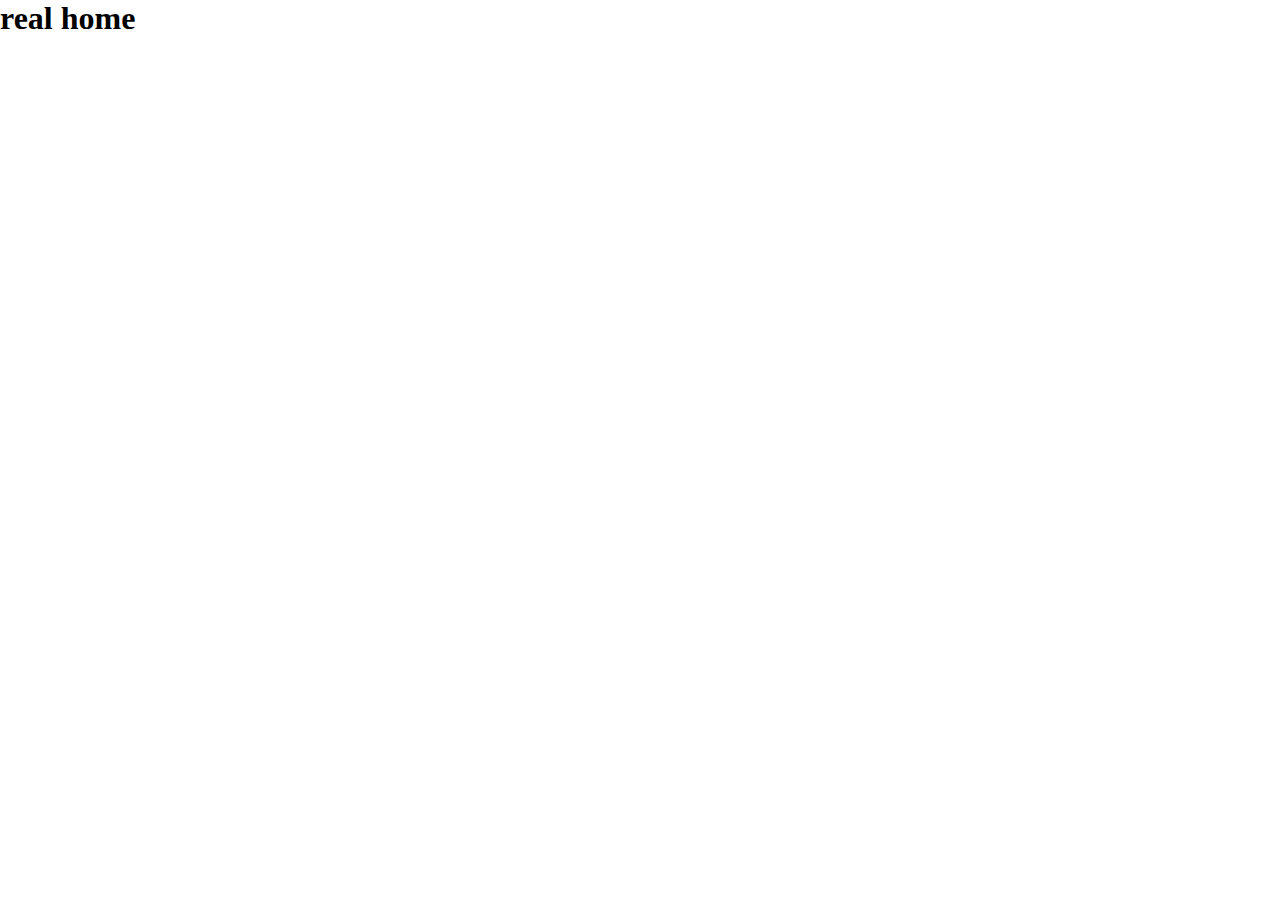
==== index.html @ ef487006 "create structure of real home project" ====
<!DOCTYPE html>
<html lang="en">
<head>
    <meta charset="UTF-8">
    <meta name="viewport" content="width=device-width, initial-scale=1.0">

    <!-- 
        - CUSTOM CSS LINK
    -->
    <link rel="stylesheet" href="./assets/style/style.css">


    <!-- 
        - META TAGS
    -->
    <title>Real Home - Amazing & Better Home</title>
    <meta name="title" content="Real Home - Amazing & Better Home">
    <meta name="description" content="This is a real home template made by Ronak Parmar">


    <!-- 
        - FAVICON
    -->
    <link rel="shortcut icon" href="./house-solid.svg" type="image/svg+xml">


    <!--
        - GOOGLE FONT LINK
    -->
    <link rel="preconnect" href="https://fonts.googleapis.com">
    <link rel="preconnect" href="https://fonts.gstatic.com" crossorigin>
    <link href="https://fonts.googleapis.com/css2?family=DM+Sans:wght@400;700&family=Forum&display=swap"
        rel="stylesheet">


    <!-- 
        - FONT AWESOME LINK
    -->
    <link rel="stylesheet" href="https://cdnjs.cloudflare.com/ajax/libs/font-awesome/6.6.0/css/all.min.css" integrity="sha512-Kc323vGBEqzTmouAECnVceyQqyqdsSiqLQISBL29aUW4U/M7pSPA/gEUZQqv1cwx4OnYxTxve5UMg5GT6L4JJg==" crossorigin="anonymous" referrerpolicy="no-referrer" />

</head>

<body>
    <h1>real home</h1>

    <!-- 
        - PRELOADER
    -->







    <!-- 
        - NAVBAR
    -->






    <!-- 
        - HERO FULL SCREEN SLIDER
    -->






    <!--
        - BEST DEAL SECTION
    -->





    <!--
        - FEATURES PROPERTY
    -->








    <!-- 
        - OUR AGENT
    -->










    <!-- 
        - TESTIMONIAL SLIDER
    -->





    <!--
        - OUR PARTNER
    -->





    <!-- 
        - FOOTER
    -->







</body>

</html>
---- assets/style/style.css ----
* {
    margin: 0;
    padding: 0;
    box-sizing: border-box;
}
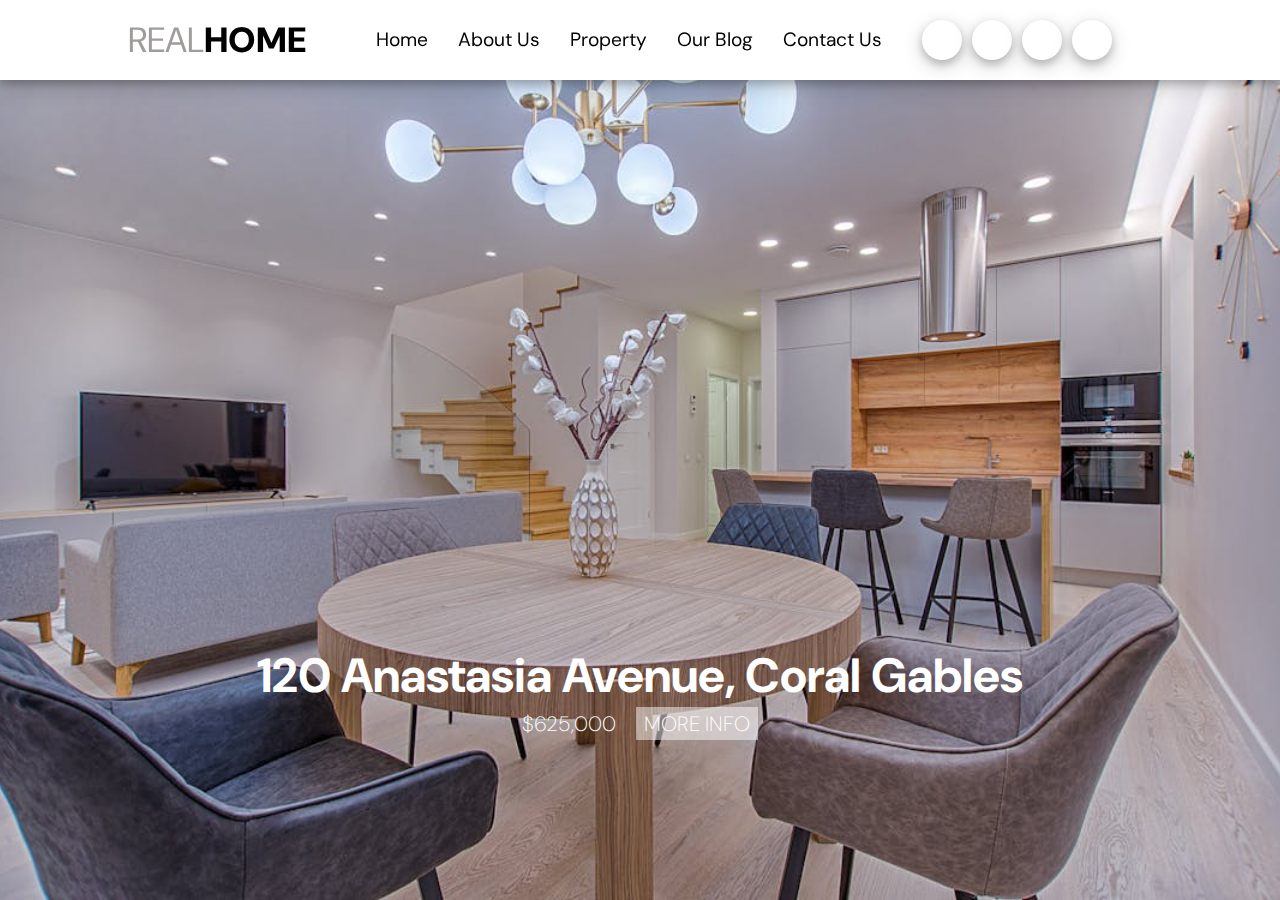
==== commit 435b3f52: "create navbar and hero section" ====
--- a/index.html
+++ b/index.html
@@ -1,5 +1,6 @@
 <!DOCTYPE html>
 <html lang="en">
+
 <head>
     <meta charset="UTF-8">
     <meta name="viewport" content="width=device-width, initial-scale=1.0">
@@ -36,13 +37,13 @@
     <!-- 
         - FONT AWESOME LINK
     -->
-    <link rel="stylesheet" href="https://cdnjs.cloudflare.com/ajax/libs/font-awesome/6.6.0/css/all.min.css" integrity="sha512-Kc323vGBEqzTmouAECnVceyQqyqdsSiqLQISBL29aUW4U/M7pSPA/gEUZQqv1cwx4OnYxTxve5UMg5GT6L4JJg==" crossorigin="anonymous" referrerpolicy="no-referrer" />
+    <link rel="stylesheet" href="https://cdnjs.cloudflare.com/ajax/libs/font-awesome/6.6.0/css/all.min.css"
+        integrity="sha512-Kc323vGBEqzTmouAECnVceyQqyqdsSiqLQISBL29aUW4U/M7pSPA/gEUZQqv1cwx4OnYxTxve5UMg5GT6L4JJg=="
+        crossorigin="anonymous" referrerpolicy="no-referrer" />
 
 </head>
 
 <body>
-    <h1>real home</h1>
-
     <!-- 
         - PRELOADER
     -->
@@ -57,15 +58,102 @@
         - NAVBAR
     -->
 
-
-
-
-
+    <div class="wrapper">
+        <div class="nav-container">
+            <div class="nav-logo">
+                <h1>
+                    <span>REAL</span>
+                    <span>HOME</span>
+                </h1>
+            </div>
+            <div class="nav-lists">
+                <ul class="navbar-list">
+                    <li class="navbar-item">
+                        <a href="#home" class="navbar-link hover-underline active">
+                            <span class="span hover-underline">Home</span>
+                        </a>
+                    </li>
+
+                    <li class="navbar-item">
+                        <a href="#" class="navbar-link hover-underline active">
+                            <span class="span">About Us</span>
+                        </a>
+                    </li>
+
+                    <li class="navbar-item">
+                        <a href="#" class="navbar-link hover-underline active">
+                            <span class="span">Property</span>
+                        </a>
+                    </li>
+
+                    <li class="navbar-item">
+                        <a href="#" class="navbar-link hover-underline active">
+                            <span class="span">Our Blog</span>
+                        </a>
+                    </li>
+
+                    <li class="navbar-item">
+                        <a href="#" class="navbar-link hover-underline active">
+                            <span class="span">Contact Us</span>
+                        </a>
+                    </li>
+                </ul>
+                <div class="social-medias">
+                    <ul>
+                        <li>
+                            <a href="#">
+                                <i class="fa-brands fa-facebook-f"></i>
+                            </a>
+                        </li>
+                        <li>
+                            <a href="#">
+                                <i class="fa-brands fa-pinterest-p"></i>
+                            </a>
+                        </li>
+                        <li>
+                            <a href="#">
+                                <i class="fa-brands fa-instagram"></i>
+                            </a>
+                        </li>
+                        <li>
+                            <a href="#">
+                                <i class="fa-brands fa-google-plus-g"></i>
+                            </a>
+                        </li>
+                    </ul>
+                </div>
+
+                <div class="login bar">
+                    <button class="button">Login</button>
+
+                    <i class="fa-solid fa-bars-staggered"></i>
+
+                    <i class="fa-solid fa-xmark"></i>
+                </div>
+            </div>
+        </div>
+    </div>
 
     <!-- 
         - HERO FULL SCREEN SLIDER
     -->
 
+    <section class="hero">
+
+        <img src="./assets/images/hero image.jpeg" alt="" loading="lazy">
+
+        <div class="hero-texts">
+            <div class="hero-heading">
+                <h2>120 Anastasia Avenue, Coral Gables</h2>
+            </div>
+
+            <div class="div hero-sm-texts">
+                <h4>$625,000</h4>
+                <button>MORE INFO</button>
+            </div>
+        </div>
+        
+    </section>
 
 
 
@@ -75,7 +163,7 @@
         - BEST DEAL SECTION
     -->
 
-
+    <!-- <section class="deal"></section> -->
 
 
 
--- a/assets/style/style.css
+++ b/assets/style/style.css
@@ -1,5 +1,347 @@
-* {
+/*-----------------------------------*\
+  #CUSTOM PROPERTY
+\*-----------------------------------*/
+
+:root {
+    /**
+     * COLORS
+    */
+    --white: hsl(0, 0%, 100%);
+    --black: hsl(0, 0%, 0%);
+    --red: hsl(0, 100%, 50%);
+    --gray: hsl(0, 2%, 62%);
+
+    /* font-weight */
+    --weight-regular: 400;
+    --weight-bold: 700;
+
+    /**
+     * SHADOW
+     */
+    --shadow-1: 0px 0px 25px 0px hsla(0, 0%, 0%, 0.25);
+
+    /**
+     * BORDER RADIUS
+     */
+    --radius-24: 24px;
+    --radius-circle: 50%;
+    /**
+     * FONTFAMILY
+     */
+    --fontFamily-forum: 'Forum', cursive;
+    --fontFamily-dm_sans: 'DM Sans', sans-serif;
+}
+
+
+/*-----------------------------------*\
+  # RESET
+\*-----------------------------------*/
+
+
+*,
+*::before,
+*::after {
     margin: 0;
     padding: 0;
     box-sizing: border-box;
-}+}
+
+li {
+    list-style: none;
+}
+
+a,
+img,
+data,
+span,
+input,
+button,
+select,
+textarea {
+    display: block;
+}
+
+a {
+    text-decoration: none;
+}
+
+img {
+    height: auto;
+}
+
+input,
+button,
+select,
+textarea {
+    background: none;
+    border: none;
+    font: inherit;
+}
+
+input,
+select,
+textarea {
+    width: 100%;
+    outline: none;
+}
+
+button {
+    cursor: pointer;
+}
+
+html {
+    scroll-behavior: smooth;
+}
+
+body {
+    background-color: var(--white);
+    color: var(--black);
+    font-family: var(--fontFamily-dm_sans);
+    /* overflow: hidden; */
+    /* height: 300vh; */
+    /* width: 100%; */
+    /* padding: 0 10%; */
+}
+
+body.nav-active {
+    overflow: hidden;
+}
+
+section {
+    min-height: 100vh;
+}
+
+/* 
+::-webkit-scrollbar {
+    width: 5px;
+}
+
+::-webkit-scrollbar-track {
+    background-color: transparent;
+}
+
+::-webkit-scrollbar-thumb {
+    background-color: var(--gold-crayola);
+} */
+
+.button {
+    width: 100%;
+    padding: 5px 10px;
+    background-color: var(--red);
+    color: var(--white);
+    font-size: 1.2rem;
+    font-weight: 600;
+    border-radius: 5px;
+    display: flex;
+    justify-content: center;
+    align-items: center;
+    text-align: center;
+}
+
+.button:hover {
+    width: 100%;
+    padding: 5px 10px;
+    background-color: var(--red);
+    color: var(--black);
+    font-size: 1.2rem;
+    font-weight: 600;
+    border-radius: 5px;
+    transition: 0.5s ease-in;
+}
+
+
+/*-----------------------------------*\
+    #PRELOAD
+  \*-----------------------------------*/
+
+
+
+
+
+
+/*-----------------------------------*\
+    #HEADER
+  \*-----------------------------------*/
+
+.wrapper {
+    padding: 0 10%;
+    position: fixed;
+    width: 100vw;
+    background-color: var(--white);
+    box-shadow: 0 4px 8px 0 rgba(0, 0, 0, 0.2), 0 6px 20px 0 rgba(0, 0, 0, 0.19);
+}
+
+.nav-container {
+    display: flex;
+    justify-content: space-between;
+    align-items: center;
+    height: 80px;
+}
+
+.nav-logo h1 {
+    display: flex;
+    font-size: 2.2rem;
+}
+
+.nav-logo h1 span:nth-child(1) {
+    color: var(--gray);
+    font-weight: 400;
+}
+
+.nav-logo h1 span:last-child {
+    font-weight: 900;
+}
+
+.nav-lists {
+    display: flex;
+    justify-content: center;
+    align-items: center;
+    gap: 40px;
+}
+
+.navbar-list {
+    display: flex;
+    justify-content: center;
+    align-items: center;
+    gap: 30px;
+}
+
+.navbar-list .navbar-item>a {
+    color: var(--black);
+    font-size: 1.2rem;
+}
+
+.navbar-list .navbar-item>a span:after {
+    content: '';
+    background-color: var(--gray);
+    height: 2px;
+    width: 0%;
+    display: block;
+    transition: 0.5s ease-in-out;
+}
+
+.navbar-list .navbar-item>a span:hover:after {
+    content: '';
+    background-color: var(--gray);
+    height: 2px;
+    width: 100%;
+    display: block;
+}
+
+.social-medias>ul {
+    display: flex;
+    justify-content: center;
+    align-items: center;
+    gap: 10px;
+}
+
+.social-medias>ul>li>a {
+    display: flex;
+    width: 40px;
+    height: 40px;
+    font-size: 1.2rem;
+    justify-content: center;
+    align-items: center;
+    text-align: center;
+    border-radius: 50%;
+    padding: 4px 4px;
+    color: var(--black);
+    box-shadow: 0, 10px, 5px, 2px;
+    background-color: var(--white);
+    /* border: 1px solid black; */
+    box-shadow: 0 4px 8px 0 rgba(0, 0, 0, 0.2), 0 6px 20px 0 rgba(0, 0, 0, 0.19);
+}
+
+.login, .bar {
+    display: flex;
+}
+
+.login button {
+    display: none;
+}
+
+.login i {
+    font-size: 1.2rem;
+    cursor: pointer;
+    display: none;
+}
+
+
+
+/*-----------------------------------*\
+    #HERO
+  \*-----------------------------------*/
+
+  /* .hero {
+    display: flex;
+    justify-content: center;
+    align-items: center;
+    height: 100vh;
+    width: 100%;
+} */
+
+.hero img {
+    height: 100vh;
+    width: 100%;
+    object-fit: cover;
+}
+
+.hero .hero-texts {
+    display: flex;
+    justify-content: center;
+    align-items: center;
+    text-align: center;
+    flex-direction: column;
+    margin-top: -20%;
+}
+
+.hero .hero-texts .hero-heading {
+    font-size: 2rem;
+    color: var(--white);
+    font-weight: 900;
+}
+
+.hero .hero-texts .hero-sm-texts {
+    display: flex;
+    gap: 20px;
+    justify-content: center;
+    align-items: center;
+}
+
+.hero .hero-texts .hero-sm-texts h4,
+.hero .hero-texts .hero-sm-texts button {
+    font-size: 1.3rem;
+    color: var(--white);
+    font-weight: 200;
+}
+
+.hero .hero-texts .hero-sm-texts button {
+    color: var(--white);
+    background-color: rgba(255, 255, 255, 0.486);
+    padding: 3px 8px;
+    font-size: 1.3rem;
+}
+
+
+
+
+
+
+/*-----------------------------------*\
+    # MEDIA QUERIES
+  \*-----------------------------------*/
+
+@media (max-width: 1220px) {
+    .social-medias {
+        display: none;
+    }
+
+    .login .button {
+        display: block;
+
+    }
+}
+
+
+
+
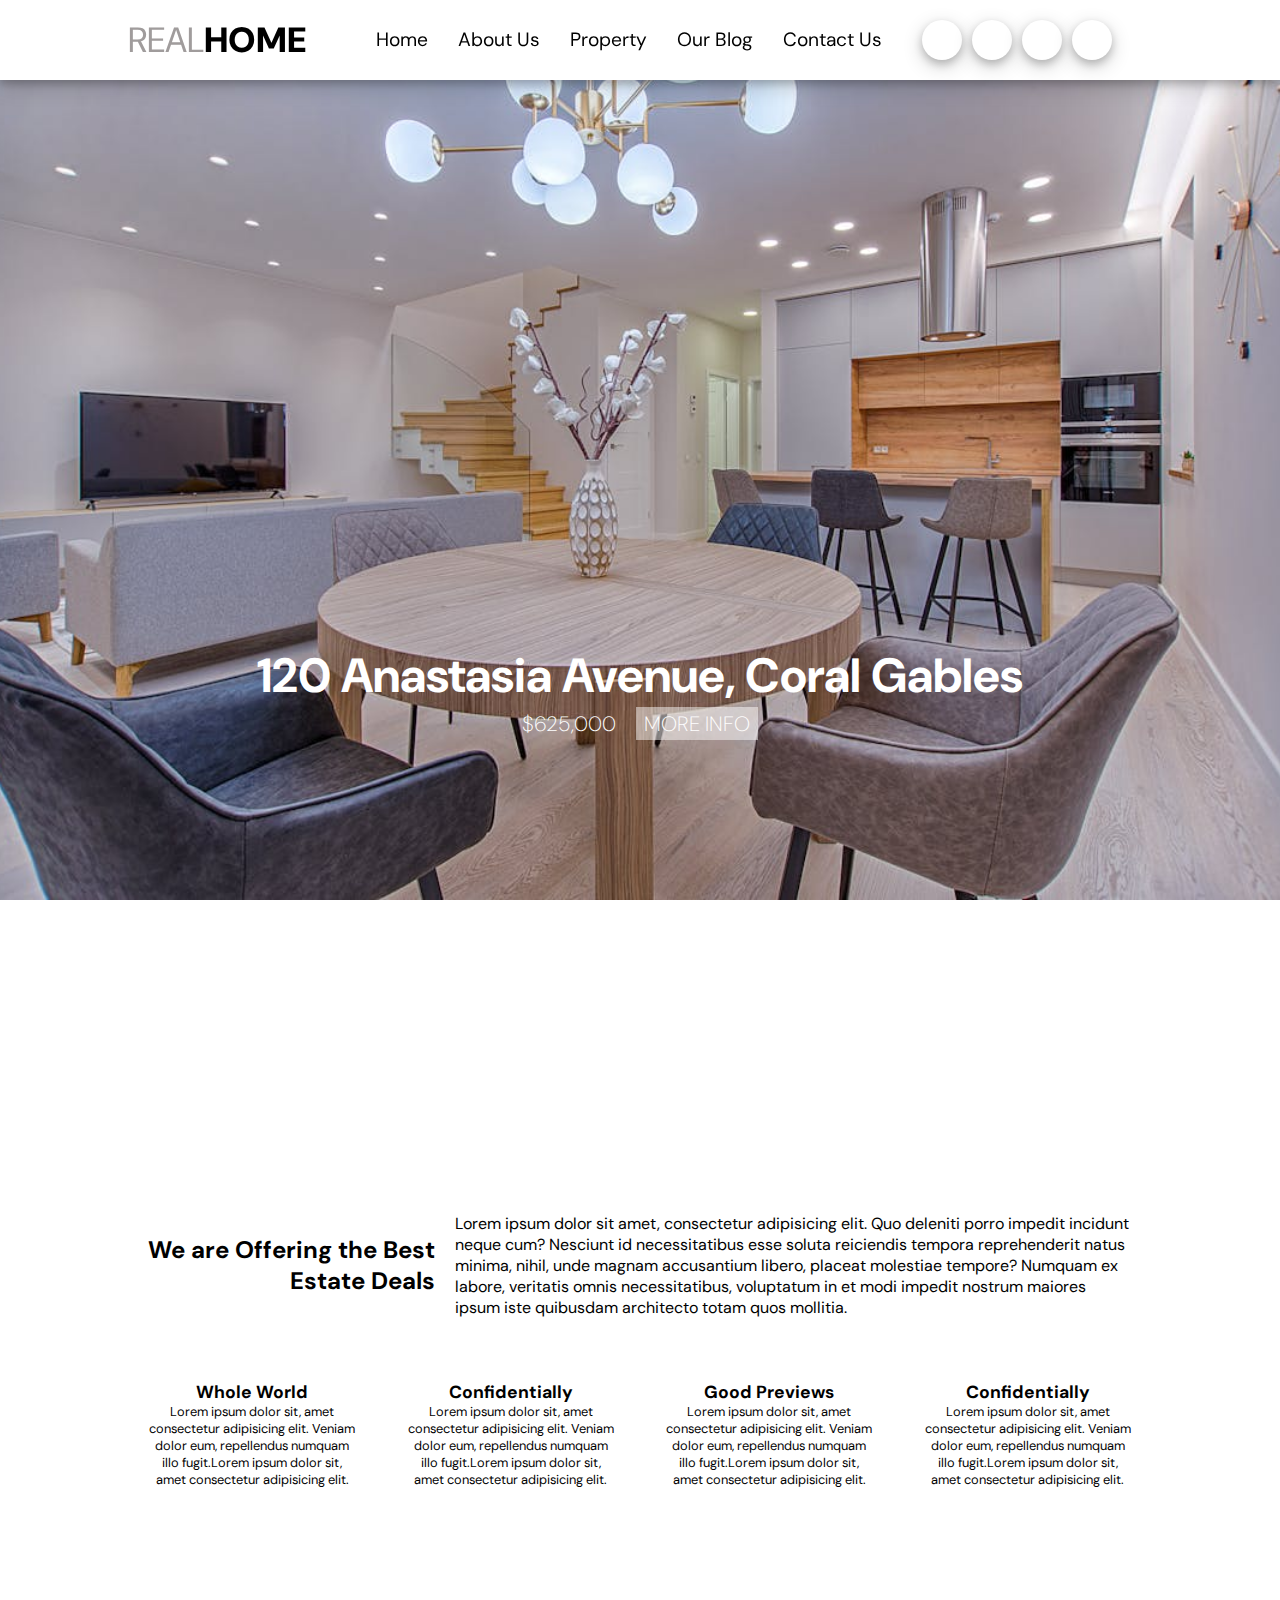
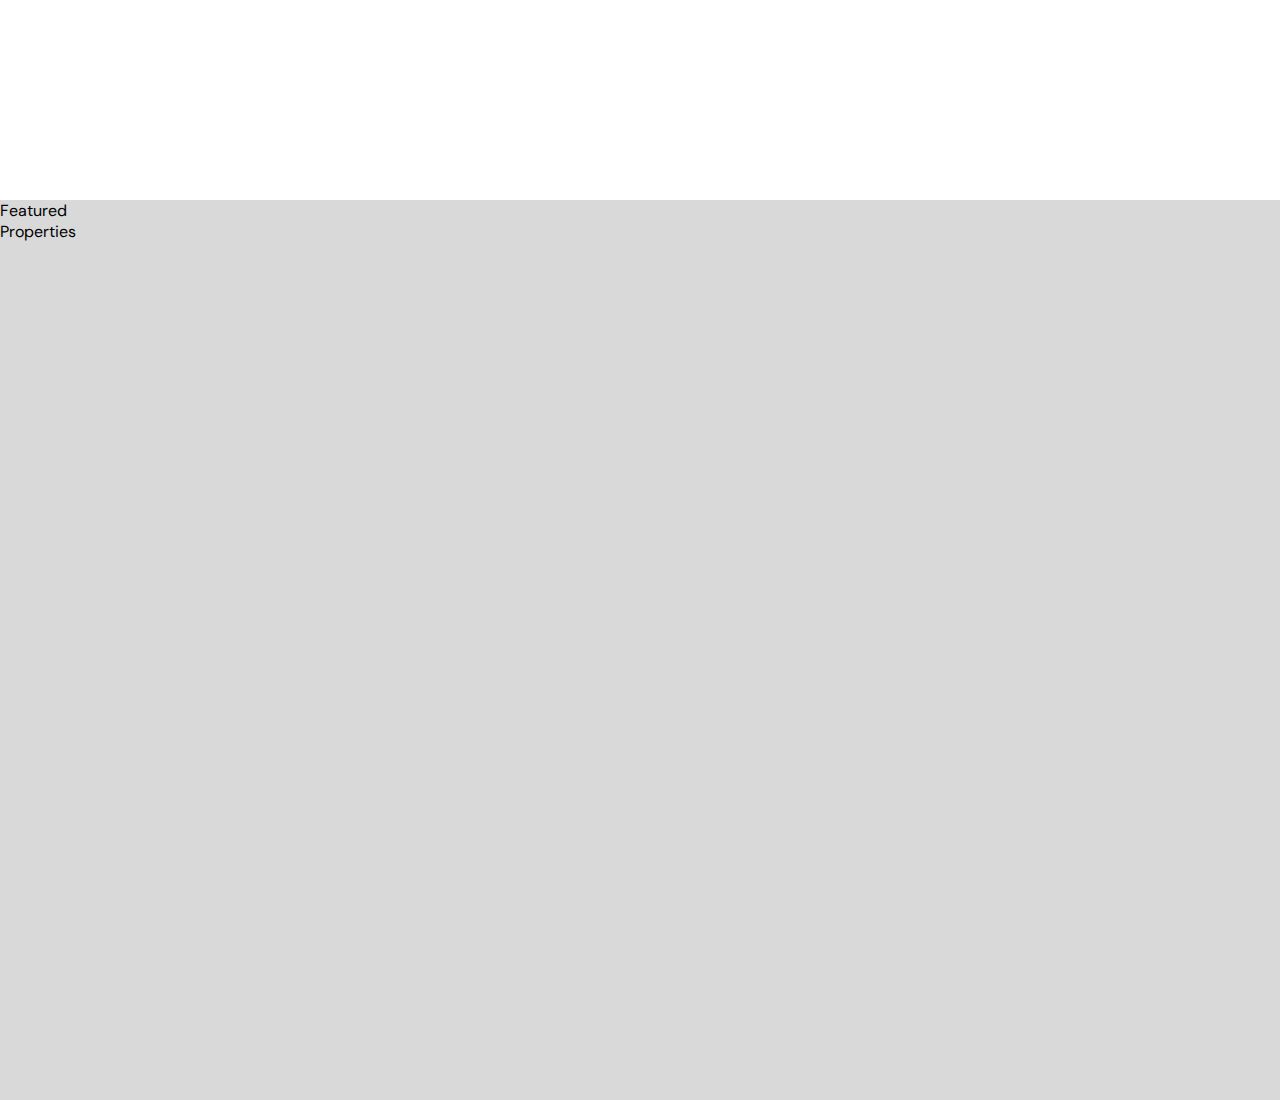
==== commit 8b40962c: "create responsive navbar and feature section" ====
--- a/index.html
+++ b/index.html
@@ -75,7 +75,7 @@
                     </li>
 
                     <li class="navbar-item">
-                        <a href="#" class="navbar-link hover-underline active">
+                        <a href="#deal" class="navbar-link hover-underline active">
                             <span class="span">About Us</span>
                         </a>
                     </li>
@@ -126,11 +126,83 @@
                 <div class="login bar">
                     <button class="button">Login</button>
 
-                    <i class="fa-solid fa-bars-staggered"></i>
+                    <i class="fa-solid fa-bars-staggered three-line" id="bar-line"></i>
 
                     <i class="fa-solid fa-xmark"></i>
+
                 </div>
             </div>
+
+            <div class="res-nav-display">
+
+                <i class="fa-solid fa-xmark" id="bar-cross"></i>
+
+
+                <!-- <ul class="navbar-list"> -->
+                <div class="navbar-list-res">
+                    <ul>
+                        <li class="navbar-item">
+                            <a href="#home" class="navbar-link hover-underline active">
+                                <span class="span hover-underline">Home</span>
+                            </a>
+                        </li>
+
+                        <li class="navbar-item">
+                            <a href="#deal" class="navbar-link hover-underline active">
+                                <span class="span">About Us</span>
+                            </a>
+                        </li>
+
+                        <li class="navbar-item">
+                            <a href="#" class="navbar-link hover-underline active">
+                                <span class="span">Property</span>
+                            </a>
+                        </li>
+
+                        <li class="navbar-item">
+                            <a href="#" class="navbar-link hover-underline active">
+                                <span class="span">Our Blog</span>
+                            </a>
+                        </li>
+
+                        <li class="navbar-item">
+                            <a href="#" class="navbar-link hover-underline active">
+                                <span class="span">Contact Us</span>
+                            </a>
+                        </li>
+                    </ul>
+                </div>
+
+
+                <!-- <div class="social-medias"> -->
+                <div class="social-medias-icon">
+                    <ul>
+                        <li>
+                            <a href="#">
+                                <i class="fa-brands fa-facebook-f"></i>
+                            </a>
+                        </li>
+                        <li>
+                            <a href="#">
+                                <i class="fa-brands fa-pinterest-p"></i>
+                            </a>
+                        </li>
+                        <li>
+                            <a href="#">
+                                <i class="fa-brands fa-instagram"></i>
+                            </a>
+                        </li>
+                        <li>
+                            <a href="#">
+                                <i class="fa-brands fa-google-plus-g"></i>
+                            </a>
+                        </li>
+                    </ul>
+                </div>
+                <button class="button">Login</button>
+
+            </div>
+
         </div>
     </div>
 
@@ -138,7 +210,7 @@
         - HERO FULL SCREEN SLIDER
     -->
 
-    <section class="hero">
+    <section class="hero" id="home">
 
         <img src="./assets/images/hero image.jpeg" alt="" loading="lazy">
 
@@ -152,7 +224,7 @@
                 <button>MORE INFO</button>
             </div>
         </div>
-        
+
     </section>
 
 
@@ -163,7 +235,45 @@
         - BEST DEAL SECTION
     -->
 
-    <!-- <section class="deal"></section> -->
+    <section id="deal" class="deal-section">
+
+        <div class="top">
+
+            <div class="heading">We are Offering the Best Estate Deals</div>
+            <div class="details">Lorem ipsum dolor sit amet, consectetur adipisicing elit. Quo deleniti porro impedit incidunt neque cum? Nesciunt id necessitatibus esse soluta reiciendis tempora reprehenderit natus minima, nihil, unde magnam accusantium libero, placeat molestiae tempore? Numquam ex labore, veritatis omnis necessitatibus, voluptatum in et modi impedit nostrum maiores ipsum iste quibusdam architecto totam quos mollitia.</div>
+
+        </div>
+        <div class="bottom">
+
+            <ul class="deal-lists">
+                <li class="deal-item">
+                    <i class="fa-solid fa-globe"></i>
+                    <h1>Whole World</h1>
+                    <p>Lorem ipsum dolor sit, amet consectetur adipisicing elit. Veniam dolor eum, repellendus numquam illo fugit.Lorem ipsum dolor sit, amet consectetur adipisicing elit.</p>
+                </li>
+
+                <li class="deal-item">
+                    <i class="fa-solid fa-bag-shopping"></i>
+                    <h1>Confidentially</h1>
+                    <p>Lorem ipsum dolor sit, amet consectetur adipisicing elit. Veniam dolor eum, repellendus numquam illo fugit.Lorem ipsum dolor sit, amet consectetur adipisicing elit.</p>
+                </li>
+
+                <li class="deal-item">
+                    <i class="fa-regular fa-images"></i>
+                    <h1>Good Previews</h1>
+                    <p>Lorem ipsum dolor sit, amet consectetur adipisicing elit. Veniam dolor eum, repellendus numquam illo fugit.Lorem ipsum dolor sit, amet consectetur adipisicing elit.</p>
+                </li>
+
+                <li class="deal-item">
+                    <i class="fa-solid fa-calendar"></i>
+                    <h1>Confidentially</h1>
+                    <p>Lorem ipsum dolor sit, amet consectetur adipisicing elit. Veniam dolor eum, repellendus numquam illo fugit.Lorem ipsum dolor sit, amet consectetur adipisicing elit.</p>
+                </li>
+            </ul>
+
+        </div>
+
+    </section>
 
 
 
@@ -171,7 +281,22 @@
         - FEATURES PROPERTY
     -->
 
-
+    <section id="features">
+        <div class="heading">
+            <span>Featured</span>
+            <span>Properties</span>
+            <span></span>
+        </div>
+
+        <div class="text">
+
+        </div>
+
+        <!-- card grid -->
+        <div class="cards"></div>
+
+        <div class="property-button"></div>
+    </section>
 
 
 
@@ -213,6 +338,7 @@
 
 
 
+    <script src="./assets/javascript/script.js"></script>
 
 
 
--- a/assets/style/style.css
+++ b/assets/style/style.css
@@ -211,7 +211,8 @@
     font-size: 1.2rem;
 }
 
-.navbar-list .navbar-item>a span:after {
+.navbar-list .navbar-item>a span:after,
+.res-nav-display ul li > a span:after {
     content: '';
     background-color: var(--gray);
     height: 2px;
@@ -220,7 +221,8 @@
     transition: 0.5s ease-in-out;
 }
 
-.navbar-list .navbar-item>a span:hover:after {
+.navbar-list .navbar-item>a span:hover:after,
+.res-nav-display ul li > a span:after {
     content: '';
     background-color: var(--gray);
     height: 2px;
@@ -254,6 +256,7 @@
 
 .login, .bar {
     display: flex;
+    /* position: fixed; */
 }
 
 .login button {
@@ -264,6 +267,7 @@
     font-size: 1.2rem;
     cursor: pointer;
     display: none;
+    /* position: fixed; */
 }
 
 
@@ -322,6 +326,173 @@
     font-size: 1.3rem;
 }
 
+/* .res-nav-display {
+    display: none;
+    justify-content: center;
+    align-items: center;
+    width: 300px;
+    box-shadow: var(--shadow-1);
+    height: 100%;
+    z-index: 999;
+    border: 1px solid red;
+    background-color: black;
+    margin-top: 160px;
+    margin-right: -90px;
+    right: 0;
+} */
+
+.res-nav-display {
+    display: none;
+    position: absolute;
+    top: 0;
+    right: 0;
+    width: 300px;
+    height: 100vh; 
+    background-color: var(--black);
+    z-index: 999;
+}
+
+
+.login i {
+    display: none;
+}
+
+.res-nav-display {
+    display: none;
+}
+
+.res-nav-display #bar-cross {
+    display: flex;
+    color: white;
+    top: 0;
+    left: 0;
+    justify-content: right;
+}
+
+.res-nav-display #bar-cross {
+    font-size: 1.5rem;
+    padding: 20px;
+    margin-top: -300px;
+    margin-left: -250px;
+}
+
+.res-nav-display .navbar-list-res ul {
+    display: flex;
+    flex-direction: column;
+    gap: 20px;  
+    width: 250px;
+}
+
+.res-nav-display ul li a {
+    color: white;
+}
+
+.social-medias-icon ul {
+    display: flex;
+    justify-content: center;
+    align-items: center;
+    margin-top: 30px;
+    /* flex-direction: column; */
+}
+
+.social-medias-icon ul li {
+    width: 30px;
+    height: 30px;
+    /* border: 1px solid blue; */
+    padding: 3px 8px;
+}
+
+.res-nav-display .button {
+    /* margin: 10px 20px; */
+    width: 280px;
+}
+
+
+
+
+.deal-section {
+    display: flex;
+    flex-direction: column;
+    justify-content: center;
+    align-items: center;
+    /* padding: 0px 10%; */
+}
+
+.deal-section .top,
+.deal-section .bottom {
+    padding: 0px 10%;
+}
+
+.deal-section .top {
+    /* border: 1px solid red; */
+    width: 100%;
+    display: flex;
+    justify-content: center;
+    align-items: center;
+    /* height: 50vh; */
+}
+
+.deal-section .top .heading {
+    font-size: 1.5rem;
+    width: 30%;
+    font-weight: 700;
+    text-align: right;
+}
+
+.deal-section .top .details {
+    width: 70%;
+    padding: 0 20px;
+}
+
+
+.deal-section .bottom {
+    /* height: 50vh; */
+    /* background-color: rgb(228, 228, 228); */
+    display: flex;
+    justify-content: center;
+    align-items: center;
+}
+
+.deal-section .bottom .deal-lists {
+    display: flex;
+    gap: 10px;
+    flex-direction: row;
+}
+
+.deal-section .bottom .deal-lists .deal-item {
+    padding: 0px 20px;
+    text-align: center;
+}
+
+.deal-section .bottom .deal-lists .deal-item i {
+    font-size: 3rem;
+    padding: 10px;
+}
+
+.deal-section .bottom .deal-lists .deal-item h1 {
+    font-size: 1.1rem;
+}
+
+.deal-section .bottom .deal-lists .deal-item p {
+    font-size: 0.8rem;
+}
+
+#features {
+    background-color: rgb(217, 217, 217);
+}
+
+
+
+
+
+
+
+
+/* 
+.deal-section .buttom {
+    background-color: black;
+    width: 100%;
+} */
 
 
 
@@ -340,8 +511,146 @@
         display: block;
 
     }
-}
-
-
-
-
+
+    .login i {
+        display: none;
+    }
+
+    .res-nav-display {
+        display: none;
+    }
+}
+
+@media (max-width: 1020px) {
+    .navbar-item a span {
+        font-size: 1rem;
+        /* color: red; */
+    }
+
+    .login i {
+        display: none;
+    }
+}
+
+@media (max-width: 940px) {
+    .nav-logo h1 {
+        display: flex;
+        font-size: 1.5rem;
+    }
+
+    .login {
+        display: flex;
+        /* gap: 10px; */
+    }
+
+    .login i {
+        padding: 10px;
+        display: block;
+        font-size: 1.5rem;
+        justify-content: center;
+        align-items: center;
+    }
+
+    .login i:last-child {
+        display: none;
+    }
+
+    .navbar-list {
+        display: none; /* Hide default navbar on small screens */
+    }
+
+    .res-nav-display {
+        display: none; /* Initially hidden, shown by JS */
+        flex-direction: column;
+        justify-content: center;
+        align-items: center;
+    }
+
+    .deal-section .bottom .deal-lists .deal-item i {
+        font-size: 2.5rem;
+        padding: 10px;
+    }
+
+    .deal-section .bottom .deal-lists .deal-item h1 {
+        font-size: 1rem;
+    }
+    
+    .deal-section .bottom .deal-lists .deal-item p {
+        font-size: 0.8rem;
+        overflow: hidden;
+    }
+
+
+
+
+
+
+
+
+
+    .hero .hero-texts {
+        display: flex;
+        justify-content: center;
+        align-items: center;
+        text-align: center;
+        flex-direction: column;
+        margin-top: -40%;
+    }
+}
+
+@media (max-width:720px) {
+    .hero .hero-texts {
+        margin-top: -90%;
+    }
+
+    .deal-section .top {
+        flex-direction: column;
+    }
+
+    .deal-section .top .heading {
+        /* border: 1px solid red; */
+        width: 100%;
+        justify-content: center;
+        align-items: center;
+        text-align: center;
+        padding: 0 0;
+        font-size: 1rem;
+    }
+
+    .deal-section .top .details {
+        width: 100%;
+    }
+
+    .deal-section {
+        /* height: 200vh; */
+        margin-top: 20px;
+    }
+
+    .deal-section .bottom .deal-lists {
+        flex-direction: column;
+    }
+
+    .deal-section .bottom .deal-lists .deal-item i {
+        font-size: 2.5rem;
+        padding: 10px;
+    }
+
+    .deal-section .bottom .deal-lists .deal-item h1 {
+        font-size: 1rem;
+    }
+    
+    .deal-section .bottom .deal-lists .deal-item p {
+        font-size: 0.8rem;
+        overflow: hidden;
+    }
+}
+
+@media (min-width: 310px) and (max-width: 720) {
+    .hero .hero-texts {
+        margin-top: -100%;
+    }
+}
+
+
+
+
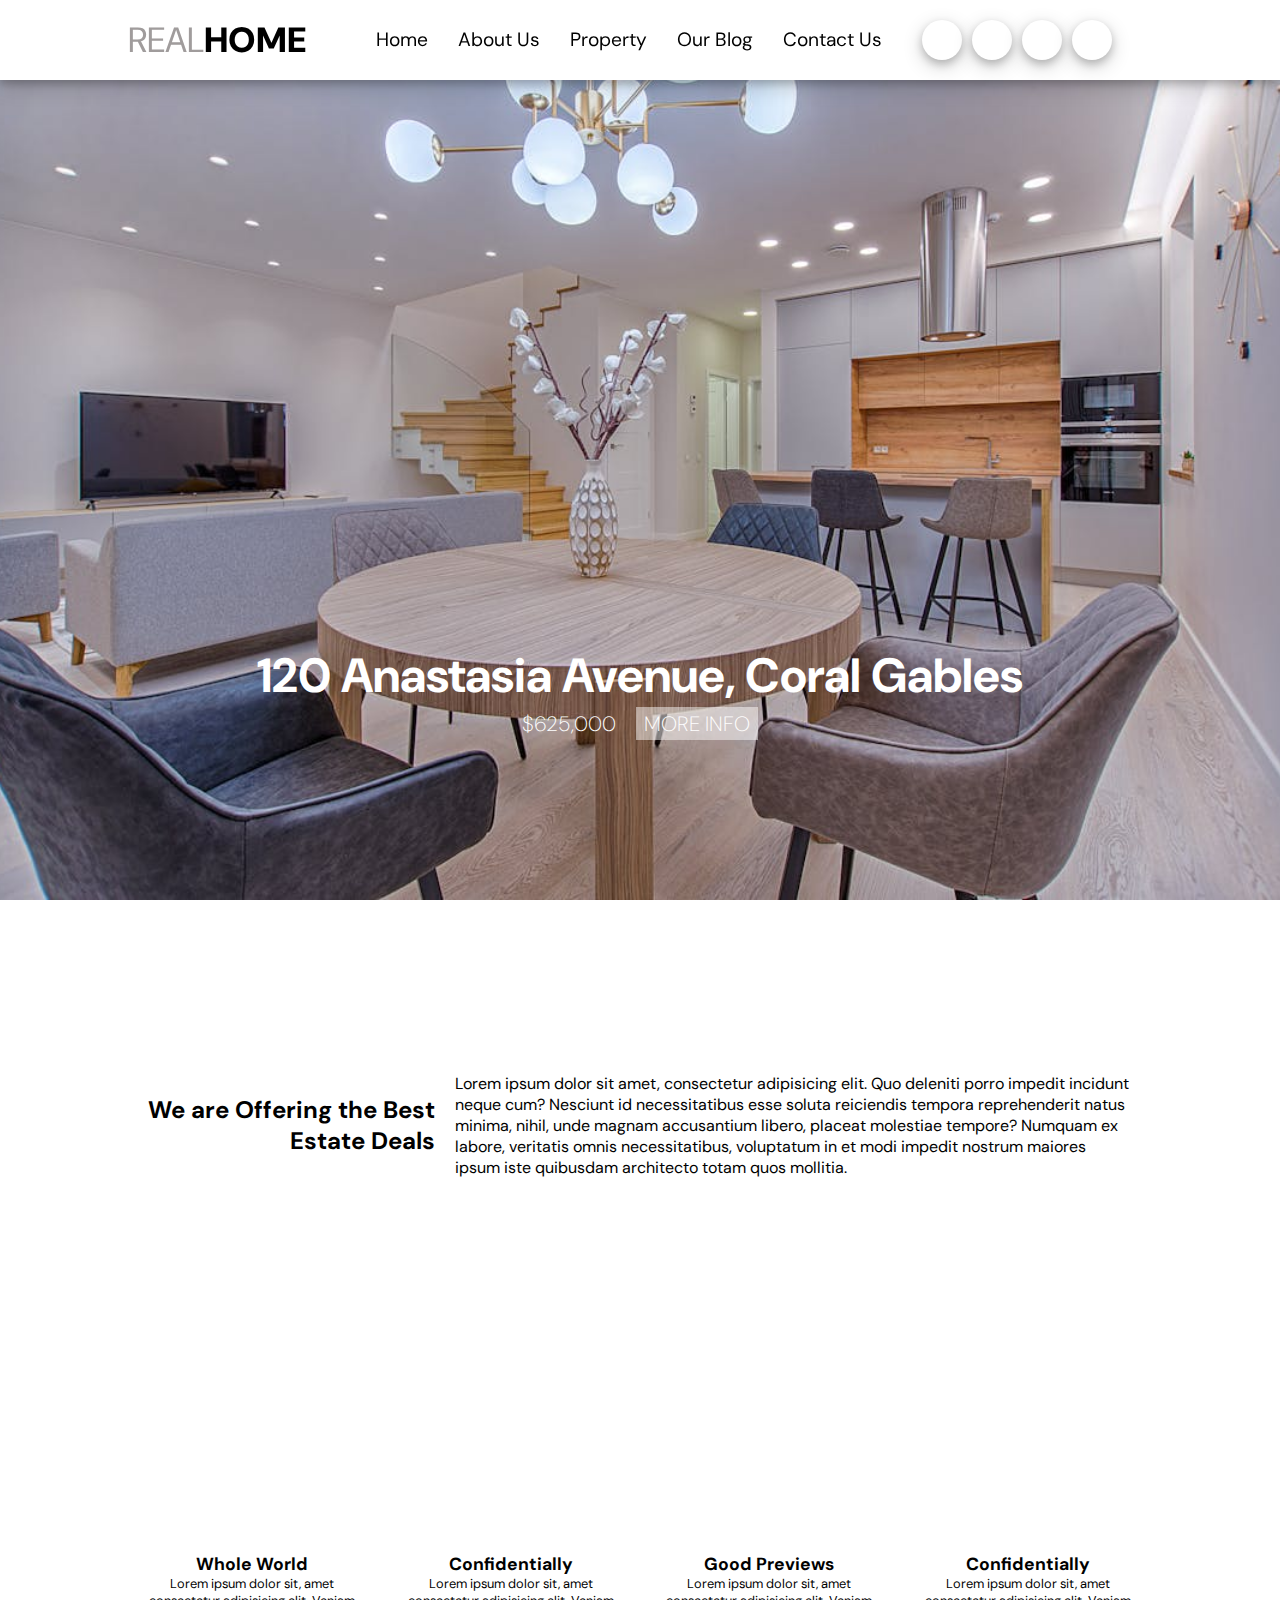
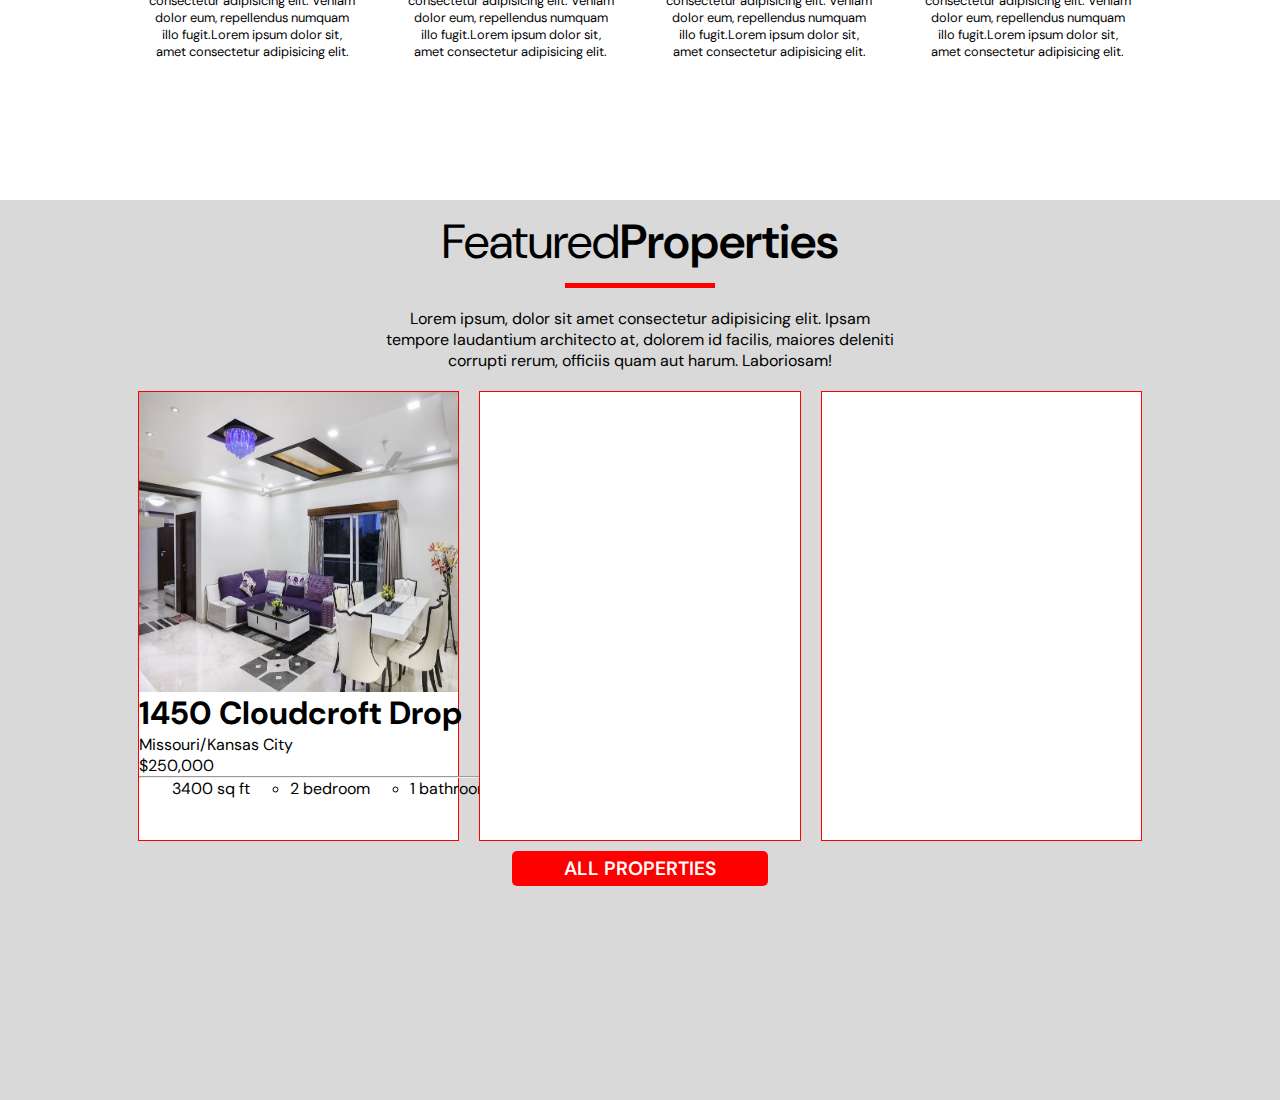
==== commit 443ecb94: "create features card" ====
--- a/index.html
+++ b/index.html
@@ -240,7 +240,11 @@
         <div class="top">
 
             <div class="heading">We are Offering the Best Estate Deals</div>
-            <div class="details">Lorem ipsum dolor sit amet, consectetur adipisicing elit. Quo deleniti porro impedit incidunt neque cum? Nesciunt id necessitatibus esse soluta reiciendis tempora reprehenderit natus minima, nihil, unde magnam accusantium libero, placeat molestiae tempore? Numquam ex labore, veritatis omnis necessitatibus, voluptatum in et modi impedit nostrum maiores ipsum iste quibusdam architecto totam quos mollitia.</div>
+            <div class="details">Lorem ipsum dolor sit amet, consectetur adipisicing elit. Quo deleniti porro impedit
+                incidunt neque cum? Nesciunt id necessitatibus esse soluta reiciendis tempora reprehenderit natus
+                minima, nihil, unde magnam accusantium libero, placeat molestiae tempore? Numquam ex labore, veritatis
+                omnis necessitatibus, voluptatum in et modi impedit nostrum maiores ipsum iste quibusdam architecto
+                totam quos mollitia.</div>
 
         </div>
         <div class="bottom">
@@ -249,25 +253,29 @@
                 <li class="deal-item">
                     <i class="fa-solid fa-globe"></i>
                     <h1>Whole World</h1>
-                    <p>Lorem ipsum dolor sit, amet consectetur adipisicing elit. Veniam dolor eum, repellendus numquam illo fugit.Lorem ipsum dolor sit, amet consectetur adipisicing elit.</p>
+                    <p>Lorem ipsum dolor sit, amet consectetur adipisicing elit. Veniam dolor eum, repellendus numquam
+                        illo fugit.Lorem ipsum dolor sit, amet consectetur adipisicing elit.</p>
                 </li>
 
                 <li class="deal-item">
                     <i class="fa-solid fa-bag-shopping"></i>
                     <h1>Confidentially</h1>
-                    <p>Lorem ipsum dolor sit, amet consectetur adipisicing elit. Veniam dolor eum, repellendus numquam illo fugit.Lorem ipsum dolor sit, amet consectetur adipisicing elit.</p>
+                    <p>Lorem ipsum dolor sit, amet consectetur adipisicing elit. Veniam dolor eum, repellendus numquam
+                        illo fugit.Lorem ipsum dolor sit, amet consectetur adipisicing elit.</p>
                 </li>
 
                 <li class="deal-item">
                     <i class="fa-regular fa-images"></i>
                     <h1>Good Previews</h1>
-                    <p>Lorem ipsum dolor sit, amet consectetur adipisicing elit. Veniam dolor eum, repellendus numquam illo fugit.Lorem ipsum dolor sit, amet consectetur adipisicing elit.</p>
+                    <p>Lorem ipsum dolor sit, amet consectetur adipisicing elit. Veniam dolor eum, repellendus numquam
+                        illo fugit.Lorem ipsum dolor sit, amet consectetur adipisicing elit.</p>
                 </li>
 
                 <li class="deal-item">
                     <i class="fa-solid fa-calendar"></i>
                     <h1>Confidentially</h1>
-                    <p>Lorem ipsum dolor sit, amet consectetur adipisicing elit. Veniam dolor eum, repellendus numquam illo fugit.Lorem ipsum dolor sit, amet consectetur adipisicing elit.</p>
+                    <p>Lorem ipsum dolor sit, amet consectetur adipisicing elit. Veniam dolor eum, repellendus numquam
+                        illo fugit.Lorem ipsum dolor sit, amet consectetur adipisicing elit.</p>
                 </li>
             </ul>
 
@@ -281,21 +289,60 @@
         - FEATURES PROPERTY
     -->
 
-    <section id="features">
+    <section id="features" class="features-section">
         <div class="heading">
             <span>Featured</span>
             <span>Properties</span>
-            <span></span>
-        </div>
-
-        <div class="text">
-
-        </div>
+        </div>
+
+        <center>
+            <div class="separator"></div>
+        </center>
+
+        <p class="text">
+            Lorem ipsum, dolor sit amet consectetur adipisicing elit. Ipsam tempore laudantium architecto at, dolorem id
+            facilis, maiores deleniti corrupti rerum, officiis quam aut harum. Laboriosam!
+        </p>
 
         <!-- card grid -->
-        <div class="cards"></div>
-
-        <div class="property-button"></div>
+        <div class="card-grid">
+            <div class="card-grid-item">
+                <div class="card-image">
+                    <img src="./assets/images/feature plus slider one.jpeg" alt="">
+                </div>
+
+                <div class="card-text">
+                    <h1>1450 Cloudcroft Drop</h1>
+                    <p>Missouri/Kansas City</p>
+                    <p>$250,000</p>
+                    <hr />
+                    <ul>
+                        <li>3400 sq ft</li>
+                        <li>2 bedroom</li>
+                        <li>1 bathroom</li>
+                    </ul>
+                </div>
+            </div>
+
+            <div class="card-grid-item">
+
+            </div>
+
+            <div class="card-grid-item">
+
+            </div>
+        </div>
+
+
+        <center>
+            <div class="property-button">
+
+
+                <button class="button">ALL PROPERTIES</button>
+
+
+            </div>
+        </center>
     </section>
 
 
--- a/assets/style/style.css
+++ b/assets/style/style.css
@@ -212,7 +212,7 @@
 }
 
 .navbar-list .navbar-item>a span:after,
-.res-nav-display ul li > a span:after {
+.res-nav-display ul li>a span:after {
     content: '';
     background-color: var(--gray);
     height: 2px;
@@ -222,7 +222,7 @@
 }
 
 .navbar-list .navbar-item>a span:hover:after,
-.res-nav-display ul li > a span:after {
+.res-nav-display ul li>a span:after {
     content: '';
     background-color: var(--gray);
     height: 2px;
@@ -254,7 +254,8 @@
     box-shadow: 0 4px 8px 0 rgba(0, 0, 0, 0.2), 0 6px 20px 0 rgba(0, 0, 0, 0.19);
 }
 
-.login, .bar {
+.login,
+.bar {
     display: flex;
     /* position: fixed; */
 }
@@ -276,7 +277,7 @@
     #HERO
   \*-----------------------------------*/
 
-  /* .hero {
+/* .hero {
     display: flex;
     justify-content: center;
     align-items: center;
@@ -347,7 +348,7 @@
     top: 0;
     right: 0;
     width: 300px;
-    height: 100vh; 
+    height: 100vh;
     background-color: var(--black);
     z-index: 999;
 }
@@ -379,7 +380,7 @@
 .res-nav-display .navbar-list-res ul {
     display: flex;
     flex-direction: column;
-    gap: 20px;  
+    gap: 20px;
     width: 250px;
 }
 
@@ -429,7 +430,7 @@
     display: flex;
     justify-content: center;
     align-items: center;
-    /* height: 50vh; */
+    min-height: 50vh;
 }
 
 .deal-section .top .heading {
@@ -446,7 +447,7 @@
 
 
 .deal-section .bottom {
-    /* height: 50vh; */
+    min-height: 50vh;
     /* background-color: rgb(228, 228, 228); */
     display: flex;
     justify-content: center;
@@ -481,7 +482,94 @@
     background-color: rgb(217, 217, 217);
 }
 
-
+.features-section {
+    min-height: 100vh;
+}
+
+.features-section .heading {
+    display: flex;
+    justify-content: center;
+    flex-direction: row;
+    align-items: center;
+    font-size: 3rem;
+    padding: 10px 0;
+}
+
+.features-section .heading span:first-child {
+    font-weight: 400;
+}
+
+.features-section .heading span:nth-child(2) {
+    font-weight: 600;
+}
+
+.separator {
+    background-color: red;
+    height: 5px;
+    width: 150px;
+}
+
+.features-section .text {
+    /* border: 1px solid red; */
+    margin: 20px 30%;
+    /* display: flex; */
+    /* justify-content: center; */
+    /* align-items: center; */
+    text-align: center;
+}
+
+.features-section .property-button {
+    width: 20%;
+}
+
+.card-grid {
+    display: grid;
+    grid-template-columns: auto auto auto;
+    margin: 10px 10%;
+}
+
+.card-grid-item {
+    border: 1px solid red;
+    background-color: var(--white);
+    height: 450px;
+    margin: 0px 10px;
+    position: relative;
+    display: flex;
+    flex-direction: column;
+}
+
+.card-grid-item .card-image img {
+    position: absolute;
+    width: 100%;
+    height: 300px;
+    background-position: center;
+}
+
+.card-grid-item .card-text {
+    position: absolute;
+    margin-top: 300px;
+}
+
+.card-text hr {
+    color: black;
+    width: 384px;
+}
+
+.card-grid-item ul {
+    display: flex;
+    justify-content: center;
+    align-items: center;
+    text-align: center;
+    gap: 40px;
+}
+
+.card-grid-item ul li {
+    list-style-type: circle;
+}
+
+.card-grid-item ul li:first-child {
+    list-style-type: none;
+}
 
 
 
@@ -556,11 +644,13 @@
     }
 
     .navbar-list {
-        display: none; /* Hide default navbar on small screens */
+        display: none;
+        /* Hide default navbar on small screens */
     }
 
     .res-nav-display {
-        display: none; /* Initially hidden, shown by JS */
+        display: none;
+        /* Initially hidden, shown by JS */
         flex-direction: column;
         justify-content: center;
         align-items: center;
@@ -574,7 +664,7 @@
     .deal-section .bottom .deal-lists .deal-item h1 {
         font-size: 1rem;
     }
-    
+
     .deal-section .bottom .deal-lists .deal-item p {
         font-size: 0.8rem;
         overflow: hidden;
@@ -638,19 +728,26 @@
     .deal-section .bottom .deal-lists .deal-item h1 {
         font-size: 1rem;
     }
-    
+
     .deal-section .bottom .deal-lists .deal-item p {
         font-size: 0.8rem;
         overflow: hidden;
     }
+
+
+
+
+
+
+
+
+
+
+
 }
 
 @media (min-width: 310px) and (max-width: 720) {
     .hero .hero-texts {
         margin-top: -100%;
     }
-}
-
-
-
-
+}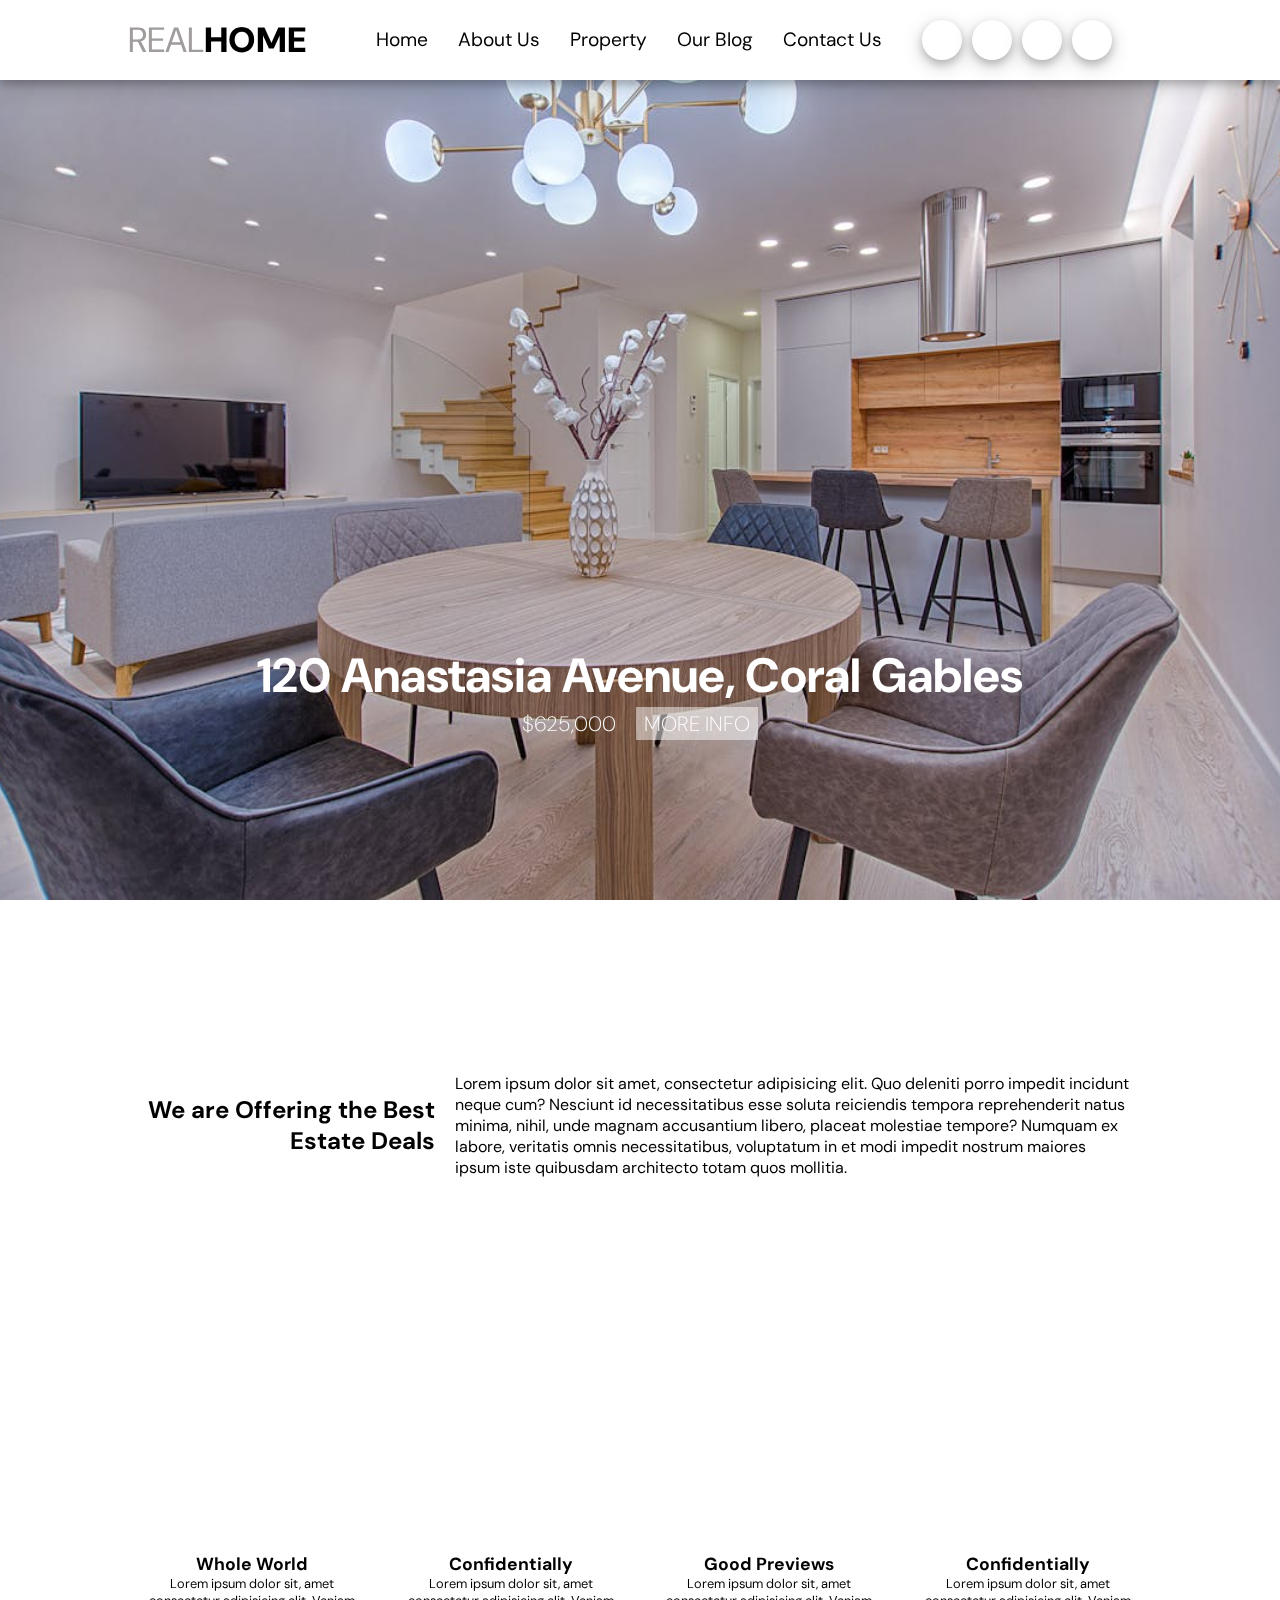
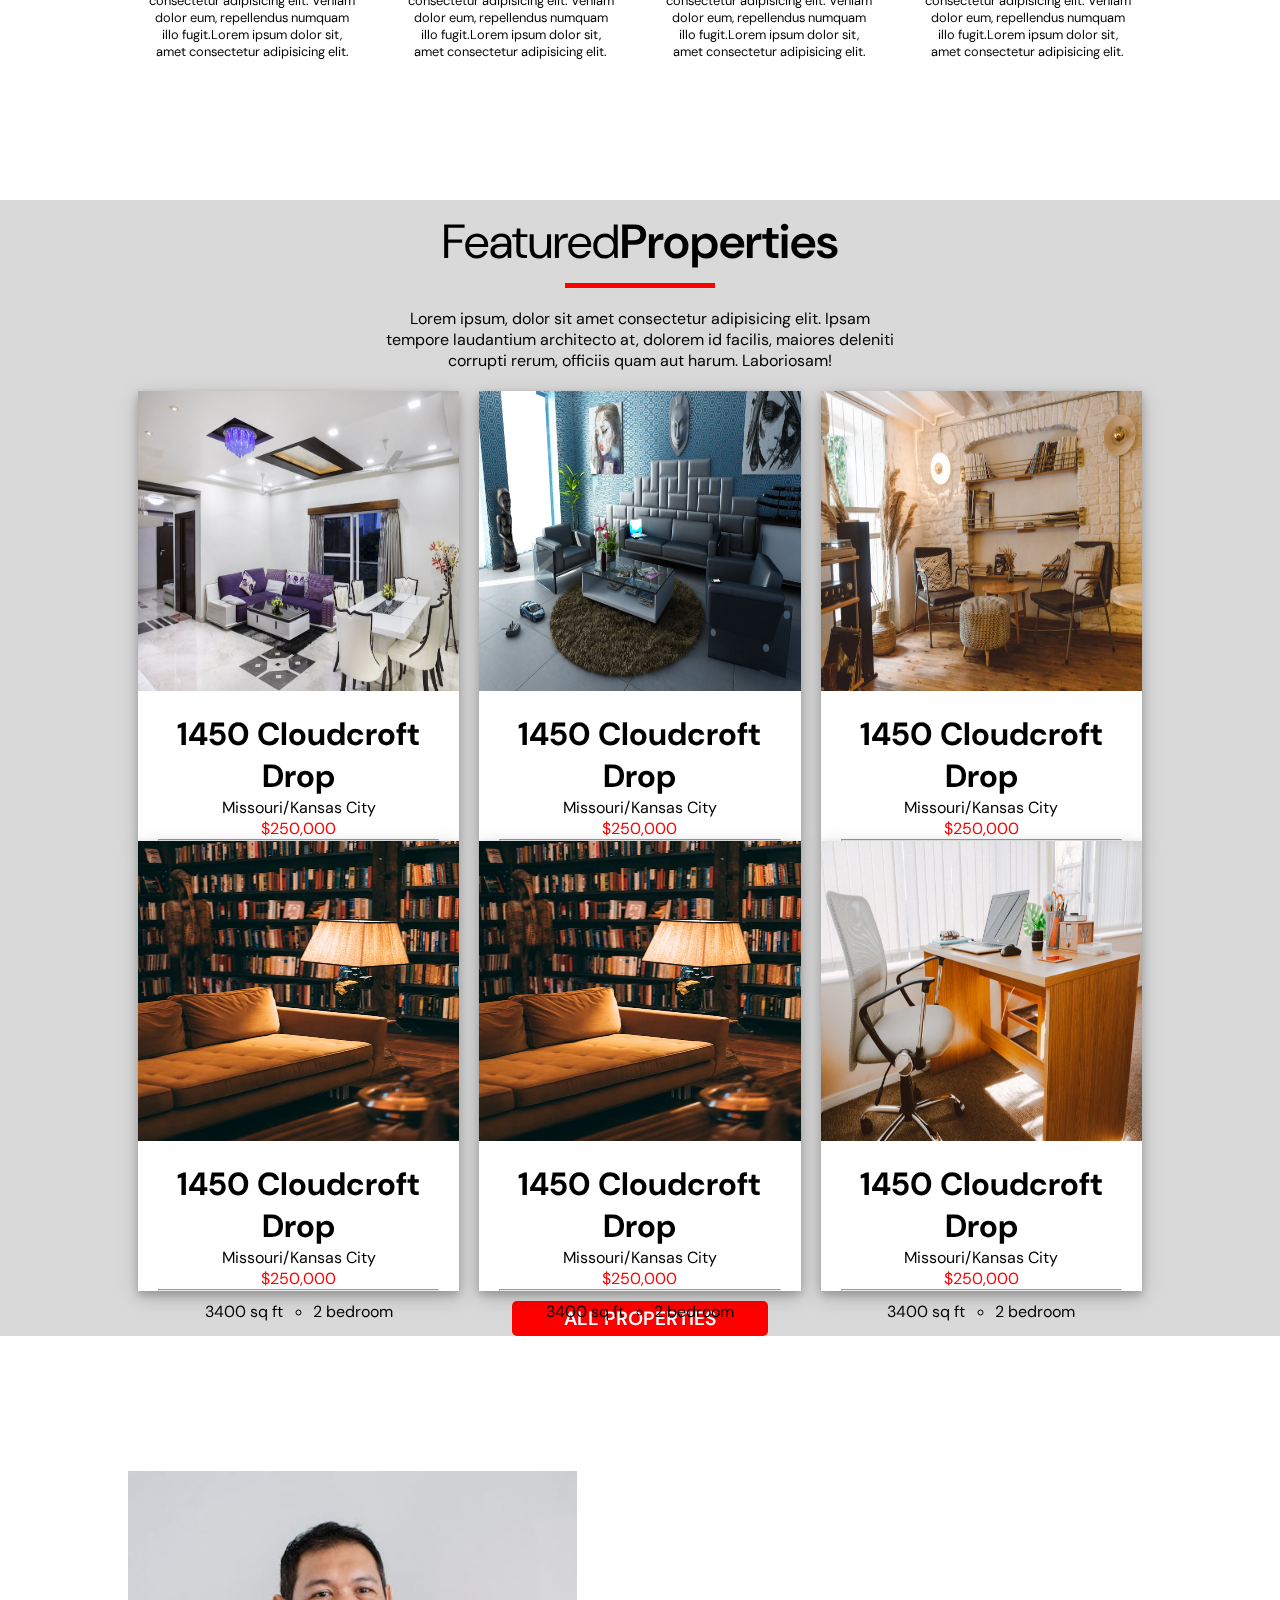
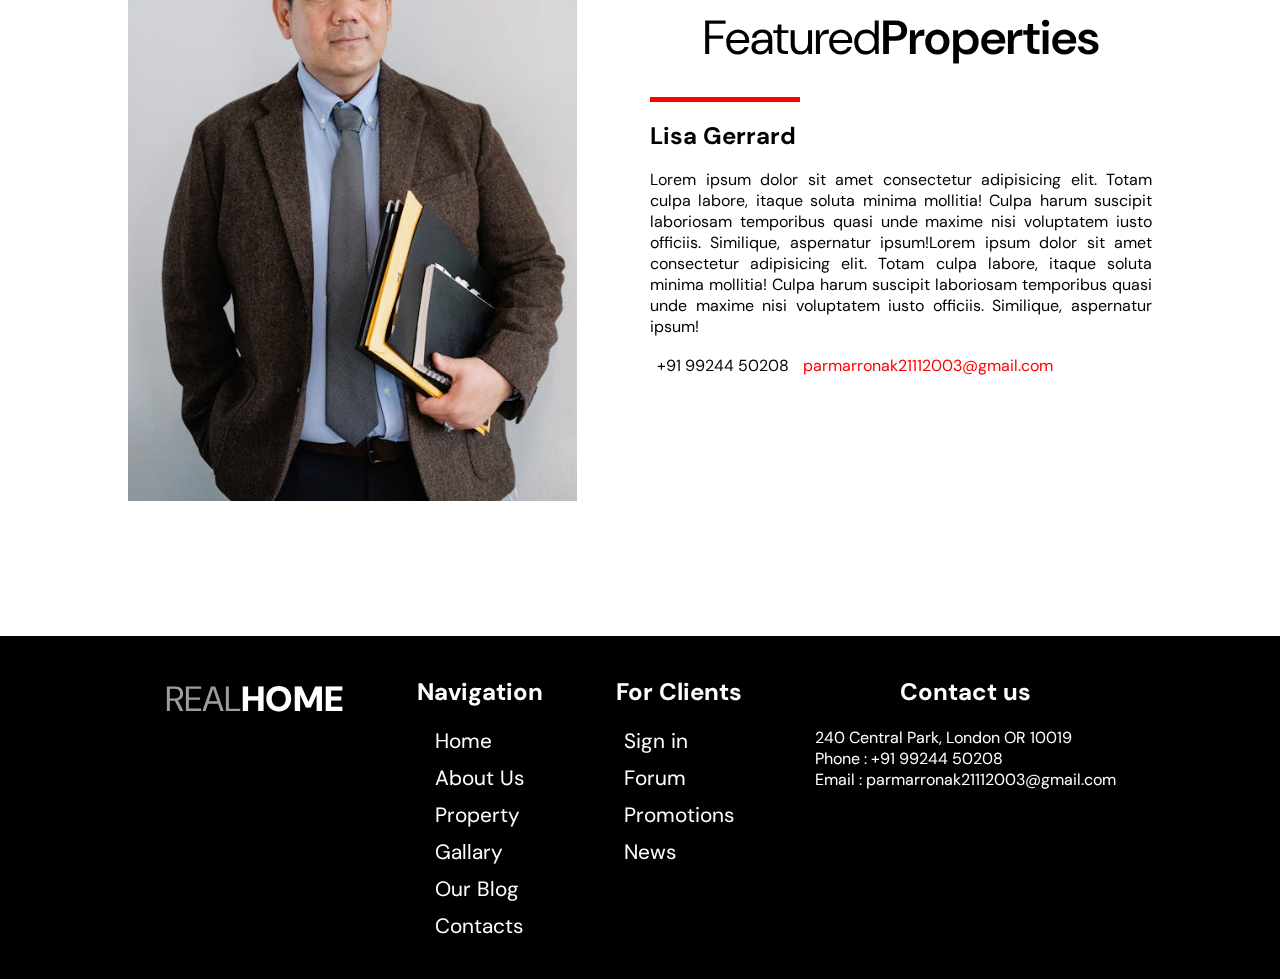
==== commit bbb13512: "complete index page" ====
--- a/index.html
+++ b/index.html
@@ -124,7 +124,7 @@
                 </div>
 
                 <div class="login bar">
-                    <button class="button">Login</button>
+                    <button class="button" onclick="showModel()">Login</button>
 
                     <i class="fa-solid fa-bars-staggered three-line" id="bar-line"></i>
 
@@ -199,7 +199,7 @@
                         </li>
                     </ul>
                 </div>
-                <button class="button">Login</button>
+                <button class="button btn-login" onclick="showModel()">Login</button>
 
             </div>
 
@@ -314,22 +314,104 @@
                 <div class="card-text">
                     <h1>1450 Cloudcroft Drop</h1>
                     <p>Missouri/Kansas City</p>
-                    <p>$250,000</p>
+                    <p class="price">$250,000</p>
                     <hr />
                     <ul>
                         <li>3400 sq ft</li>
                         <li>2 bedroom</li>
-                        <li>1 bathroom</li>
+                        <!-- <li>1 bathroom</li> -->
                     </ul>
                 </div>
             </div>
 
             <div class="card-grid-item">
-
+                <div class="card-image">
+                    <img src="./assets/images/feature plus slider two.jpeg" alt="">
+                </div>
+
+                <div class="card-text">
+                    <h1>1450 Cloudcroft Drop</h1>
+                    <p>Missouri/Kansas City</p>
+                    <p class="price">$250,000</p>
+                    <hr />
+                    <ul>
+                        <li>3400 sq ft</li>
+                        <li>2 bedroom</li>
+                        <!-- <li>1 bathroom</li> -->
+                    </ul>
+                </div>
             </div>
 
             <div class="card-grid-item">
-
+                <div class="card-image">
+                    <img src="./assets/images/feature plus slider three.jpeg" alt="">
+                </div>
+
+                <div class="card-text">
+                    <h1>1450 Cloudcroft Drop</h1>
+                    <p>Missouri/Kansas City</p>
+                    <p class="price">$250,000</p>
+                    <hr />
+                    <ul>
+                        <li>3400 sq ft</li>
+                        <li>2 bedroom</li>
+                        <!-- <li>1 bathroom</li> -->
+                    </ul>
+                </div>
+            </div>
+
+            <div class="card-grid-item">
+                <div class="card-image">
+                    <img src="./assets/images/feature plus slider five.jpeg" alt="">
+                </div>
+
+                <div class="card-text">
+                    <h1>1450 Cloudcroft Drop</h1>
+                    <p>Missouri/Kansas City</p>
+                    <p class="price">$250,000</p>
+                    <hr />
+                    <ul>
+                        <li>3400 sq ft</li>
+                        <li>2 bedroom</li>
+                        <!-- <li>1 bathroom</li> -->
+                    </ul>
+                </div>
+            </div>
+
+            <div class="card-grid-item">
+                <div class="card-image">
+                    <img src="./assets/images/feature plus slider five.jpeg" alt="">
+                </div>
+
+                <div class="card-text">
+                    <h1>1450 Cloudcroft Drop</h1>
+                    <p>Missouri/Kansas City</p>
+                    <p class="price">$250,000</p>
+                    <hr />
+                    <ul>
+                        <li>3400 sq ft</li>
+                        <li>2 bedroom</li>
+                        <!-- <li>1 bathroom</li> -->
+                    </ul>
+                </div>
+            </div>
+
+            <div class="card-grid-item">
+                <div class="card-image">
+                    <img src="./assets/images/feature plus slider six.jpeg" alt="">
+                </div>
+
+                <div class="card-text">
+                    <h1>1450 Cloudcroft Drop</h1>
+                    <p>Missouri/Kansas City</p>
+                    <p class="price">$250,000</p>
+                    <hr />
+                    <ul>
+                        <li>3400 sq ft</li>
+                        <li>2 bedroom</li>
+                        <!-- <li>1 bathroom</li> -->
+                    </ul>
+                </div>
             </div>
         </div>
 
@@ -353,7 +435,51 @@
     <!-- 
         - OUR AGENT
     -->
-
+    <section id="agent" class="agent-section">
+
+        <div class="left">
+            <img src="./assets/images/agent one.jpeg" alt="">
+        </div>
+
+        <div class="right">
+            <div class="heading">
+                <span>Featured</span>
+                <span>Properties</span>
+            </div>
+            <div class="separator">
+
+            </div>
+            <div class="name">
+                <h2>Lisa Gerrard</h2>
+            </div>
+
+            <div class="details">
+                <p>Lorem ipsum dolor sit amet consectetur adipisicing elit. Totam culpa labore, itaque soluta minima mollitia! Culpa harum suscipit laboriosam temporibus quasi unde maxime nisi voluptatem iusto officiis. Similique, aspernatur ipsum!Lorem ipsum dolor sit amet consectetur adipisicing elit. Totam culpa labore, itaque soluta minima mollitia! Culpa harum suscipit laboriosam temporibus quasi unde maxime nisi voluptatem iusto officiis. Similique, aspernatur ipsum!</p>
+            </div>
+
+            <div class="contact-details">
+                <div class="mobile">
+                    <span>
+                        <i class="fa-solid fa-phone"></i>
+                    </span> 
+                    <span>
+                        +91 99244 50208
+                    </span>
+                    </div>
+                <div class="email">
+                    <span>
+                        <i class="fa-solid fa-envelope"></i>
+                    </span>
+                    <span>
+                        parmarronak21112003@gmail.com
+                    </span>
+                </div>
+            </div>
+        </div>
+
+
+
+    </section>
 
 
 
@@ -382,6 +508,97 @@
     <!-- 
         - FOOTER
     -->
+    <div id="footer" class="footer-section">
+        <div class="footer-grid">
+            <div class="footer-grid-item">
+                <div class="nav-logo">
+                    <h1>
+                        <span>REAL</span>
+                        <span>HOME</span>
+                    </h1>
+                </div>
+
+                <div class="social-medias-icon">
+                    <ul>
+                        <li>
+                            <a href="#">
+                                <i class="fa-brands fa-facebook-f"></i>
+                            </a>
+                        </li>
+                        <li>
+                            <a href="#">
+                                <i class="fa-brands fa-pinterest-p"></i>
+                            </a>
+                        </li>
+                        <li>
+                            <a href="#">
+                                <i class="fa-brands fa-instagram"></i>
+                            </a>
+                        </li>
+                        <li>
+                            <a href="#">
+                                <i class="fa-brands fa-google-plus-g"></i>
+                            </a>
+                        </li>
+                    </ul>
+                </div>
+            </div>
+
+            <div class="footer-grid-item">
+                <h3>Navigation</h3>
+                <ul>
+                    <li><a href="#">Home</a></li>
+                    <li><a href="#">About Us</a></li>
+                    <li><a href="#">Property</a></li>
+                    <li><a href="#">Gallary</a></li>
+                    <li><a href="#">Our Blog</a></li>
+                    <li><a href="#">Contacts</a></li>
+                </ul>
+            </div>
+
+            <div class="footer-grid-item">
+                <h3>For Clients</h3>
+                <ul>
+                    <li><a href="#">Sign in</a></li>
+                    <li><a href="#">Forum</a></li>
+                    <li><a href="#">Promotions</a></li>
+                    <li><a href="#">News</a></li>
+                </ul>
+            </div>
+
+            <div class="footer-grid-item">
+                <h3>Contact us</h3>
+                <div class="contact-details">
+                    <p>240 Central Park, London OR 10019</p>
+                    <p>Phone : +91 99244 50208</p>
+                    <p>Email : parmarronak21112003@gmail.com</p>
+                </div>
+            </div>
+        </div>
+    </div>
+
+
+
+    <div class="overlay">
+
+    </div>
+
+    <div class="loginform">
+        <span class="closeform">&times;</span>
+        <form action="">
+            <div>
+                <label for="username">Username</label>
+            <input type="text">
+            </div>
+
+            <div>
+                <label for="password">password</label>
+            <input type="text">
+            </div>
+
+            <button>Login</button>
+        </form>
+    </div>
 
 
 
--- a/assets/style/style.css
+++ b/assets/style/style.css
@@ -167,6 +167,7 @@
     padding: 0 10%;
     position: fixed;
     width: 100vw;
+    z-index: 999;
     background-color: var(--white);
     box-shadow: 0 4px 8px 0 rgba(0, 0, 0, 0.2), 0 6px 20px 0 rgba(0, 0, 0, 0.19);
 }
@@ -486,7 +487,8 @@
     min-height: 100vh;
 }
 
-.features-section .heading {
+.features-section .heading,
+.agent-section .heading {
     display: flex;
     justify-content: center;
     flex-direction: row;
@@ -510,11 +512,7 @@
 }
 
 .features-section .text {
-    /* border: 1px solid red; */
     margin: 20px 30%;
-    /* display: flex; */
-    /* justify-content: center; */
-    /* align-items: center; */
     text-align: center;
 }
 
@@ -529,13 +527,13 @@
 }
 
 .card-grid-item {
-    border: 1px solid red;
     background-color: var(--white);
     height: 450px;
     margin: 0px 10px;
     position: relative;
     display: flex;
     flex-direction: column;
+    box-shadow: 0 4px 8px 0 rgba(0, 0, 0, 0.2), 0 6px 20px 0 rgba(0, 0, 0, 0.19);
 }
 
 .card-grid-item .card-image img {
@@ -548,11 +546,13 @@
 .card-grid-item .card-text {
     position: absolute;
     margin-top: 300px;
+    width: 100%;
+    padding: 22px 20px;
 }
 
 .card-text hr {
     color: black;
-    width: 384px;
+    width: auto;
 }
 
 .card-grid-item ul {
@@ -561,6 +561,7 @@
     align-items: center;
     text-align: center;
     gap: 40px;
+    margin-top: 10px;
 }
 
 .card-grid-item ul li {
@@ -571,25 +572,188 @@
     list-style-type: none;
 }
 
-
-
-
-
-
-/* 
-.deal-section .buttom {
-    background-color: black;
+.card-grid-item .card-text h1,
+.card-grid-item .card-text p {
+    text-align: center;
+}
+
+.card-grid-item .card-text .price {
+    color: red;
+}
+
+.agent-section {
+    /* min-height: 80vh; */
+    padding: 20px 0px;
+    display: flex;
+    justify-content: center;
+    padding: 20px 10%;
+    align-items: center;
+    gap: 20px;
+}
+
+.agent-section .left {
+    width: 50%;
+    /* border: 1px solid red; */
+}
+
+.agent-section .right {
+    width: 50%;
+    /* border: 1px solid red; */
+}
+
+.agent-section .right {
+    width: 50%;
+    display: flex;
+    flex-direction: column;
+    gap: 18px;
+}
+
+.agent-section .left img {
+    height: 70vh;
+}
+
+.agent-section .heading {
+    display: flex;
+    justify-content: center;
+    flex-direction: row;
+    align-items: center;
+    font-size: 3rem;
+    padding: 10px 0;
+}
+
+.agent-section .heading span:first-child {
+    font-weight: 400;
+}
+
+.agent-section .heading span:nth-child(2) {
+    font-weight: 600;
+}
+
+.agent-section .right .details {
+    text-align: justify;
+}
+
+.agent-section .right .contact-details .mobile,
+.agent-section .right .contact-details .email,
+.agent-section .right .contact-details {
+    display: flex;
+    gap: 7px;
+}
+
+.agent-section .right .contact-details .email {
+    color: var(--red);
+}
+
+.footer-section {
+    padding: 20px 10%;
+    background-color: var(--black);
+    color: var(--white);
+}
+
+li a {
+    color: var(--white);
+}
+
+.footer-grid {
+    display: grid;
+    grid-template-columns: auto auto auto auto;
+    /* height: 50vh; */
+    /* border: 1px solid white */
+}
+
+.footer-grid .footer-grid-item {
+    padding: 20px 10px;
+}
+
+.footer-grid .footer-grid-item {
+    display: flex;
+    flex-direction: column;
+    /* justify-content: center; */
+    align-items: center;
+    gap: 20px;
+}
+
+.footer-grid .footer-grid-item h3 {
+    font-size: 1.5rem;
+}
+
+.footer-grid .footer-grid-item ul {
+    display: flex;
+    flex-direction: column;
+    gap: 10px;
+    justify-content: center;
+    align-items: left;
+    /* gap: 200px; */
+}
+
+.footer-grid .footer-grid-item ul li a {
+    font-size: 1.3rem;
+}
+
+.overlay {
     width: 100%;
-} */
-
-
-
+    height: 100vh;
+    position: fixed;
+    top: 0;
+    z-index: -1;
+    opacity: 0;
+    background: rgba(0, 0, 0, 0.5);
+}
+
+.loginform {
+    width: 300px;
+    background-color: var(--white);
+    padding: 20px;
+    position: absolute;
+    left: 50%;
+    top: -50%;
+    z-index: 999;
+    transform: translate(-50%, -50%);
+}
+
+.showLoginForm {
+    top: 50%;
+}
+
+.showOverlay {
+    opacity: 1;
+    z-index: 1;
+}
+
+.loginform input {
+    width: 100%;
+    height: 35px;
+}
+
+.loginform button {
+    background-color: var(--red);
+}
+
+.loginform span {
+    position: absolute;
+    top: 0;
+    right: 0;
+    width: 20px;
+    height: 20px;
+    background-color: green;
+    cursor: pointer;
+}
 
 
 /*-----------------------------------*\
     # MEDIA QUERIES
   \*-----------------------------------*/
 
+@media (max-width:1500px) {
+    .card-grid-item .card-grid .card-text ul li {
+        font-size: 1rem;
+    }
+
+    .card-grid-item ul {
+        gap: 30px;
+    }
+}
+
 @media (max-width: 1220px) {
     .social-medias {
         display: none;
@@ -606,6 +770,17 @@
 
     .res-nav-display {
         display: none;
+    }
+
+    .card-grid {
+        display: grid;
+        grid-template-columns: auto auto;
+        margin: 10px 10%;
+        gap: 10px;
+    }
+
+    .agent-section .right .contact-details {
+        flex-direction: column;
     }
 }
 
@@ -618,6 +793,18 @@
     .login i {
         display: none;
     }
+
+
+    
+.footer-grid {
+    display: grid;
+    grid-template-columns: auto auto ;
+    /* height: 100vh; */
+    /* border: 1px solid white */
+}
+
+
+
 }
 
 @media (max-width: 940px) {
@@ -628,7 +815,6 @@
 
     .login {
         display: flex;
-        /* gap: 10px; */
     }
 
     .login i {
@@ -670,8 +856,25 @@
         overflow: hidden;
     }
 
-
-
+    .card-grid {
+        display: grid;
+        grid-template-columns: auto;
+        margin: 10px 10%;
+        gap: 20px;
+    }
+
+    .agent-section .right .heading {
+        font-size: 2rem;
+        text-align: left;
+    }
+
+    .agent-section .right .separator {
+        margin-top: -10px;
+    }
+
+    .agent-section .right .contact-details {
+        flex-direction: column;
+    }
 
 
 
@@ -734,20 +937,106 @@
         overflow: hidden;
     }
 
-
-
-
-
-
-
-
-
-
-
+    .card-grid-item .card-grid h1 {
+        font-size: 0.8rem;
+    }
+
+    .features-section .heading,
+    .agent-section .heading {
+        font-size: 2rem;
+    }
+
+    .property-button .button {
+        padding: 10px 60px;
+    }
+
+
+    .agent-section .left {
+        width: 50%;
+        /* border: 1px solid red; */
+    }
+
+    .footer-grid {
+        display: grid;
+        grid-template-columns: auto;
+        /* height: 100vh; */
+        /* border: 1px solid white */
+    }
+
+
+
+
+}
+
+@media (max-width: 820px) {
+
+
+    .agent-section {
+        flex-direction: column;
+        padding: 0;
+
+    }
+
+    .agent-section .left {
+        width: 100%;
+        /* border: 1px solid red; */
+    }
+
+    .agent-section .left img {
+        height: 80%;
+        width: 80%;
+        margin: 10px 10%;
+    }
+
+    .agent-section .right {
+        width: 80%;
+        margin: 10px 10%;
+    }
+
+}
+
+@media (max-width: 320px) {
+    .features-section .card-grid .card-grid-item .card-text {
+        padding: 6px 10px;
+    }
+
+}
+
+@media (max-width: 420px) {
+    .card-grid-item .card-text {
+        position: absolute;
+        margin-top: 300px;
+        /* border: 1px solid red; */
+        width: 100%;
+        /* height: calc(450px - 300px); */
+        padding: 20px 20px;
+    }
+
+    .card-grid-item .card-text h1 {
+        font-size: 1.3rem;
+        color: red;
+    }
+
+    .card-grid-item .card-text p {
+        font-size: 1rem;
+    }
+
+    .card-grid-item .card-text ul li {
+        font-size: 15px;
+        margin-top: 10px;
+    }
+
+    .property-button .button {
+        padding: 10px 60px;
+    }
 }
 
 @media (min-width: 310px) and (max-width: 720) {
     .hero .hero-texts {
         margin-top: -100%;
     }
+
+
+
+
 }